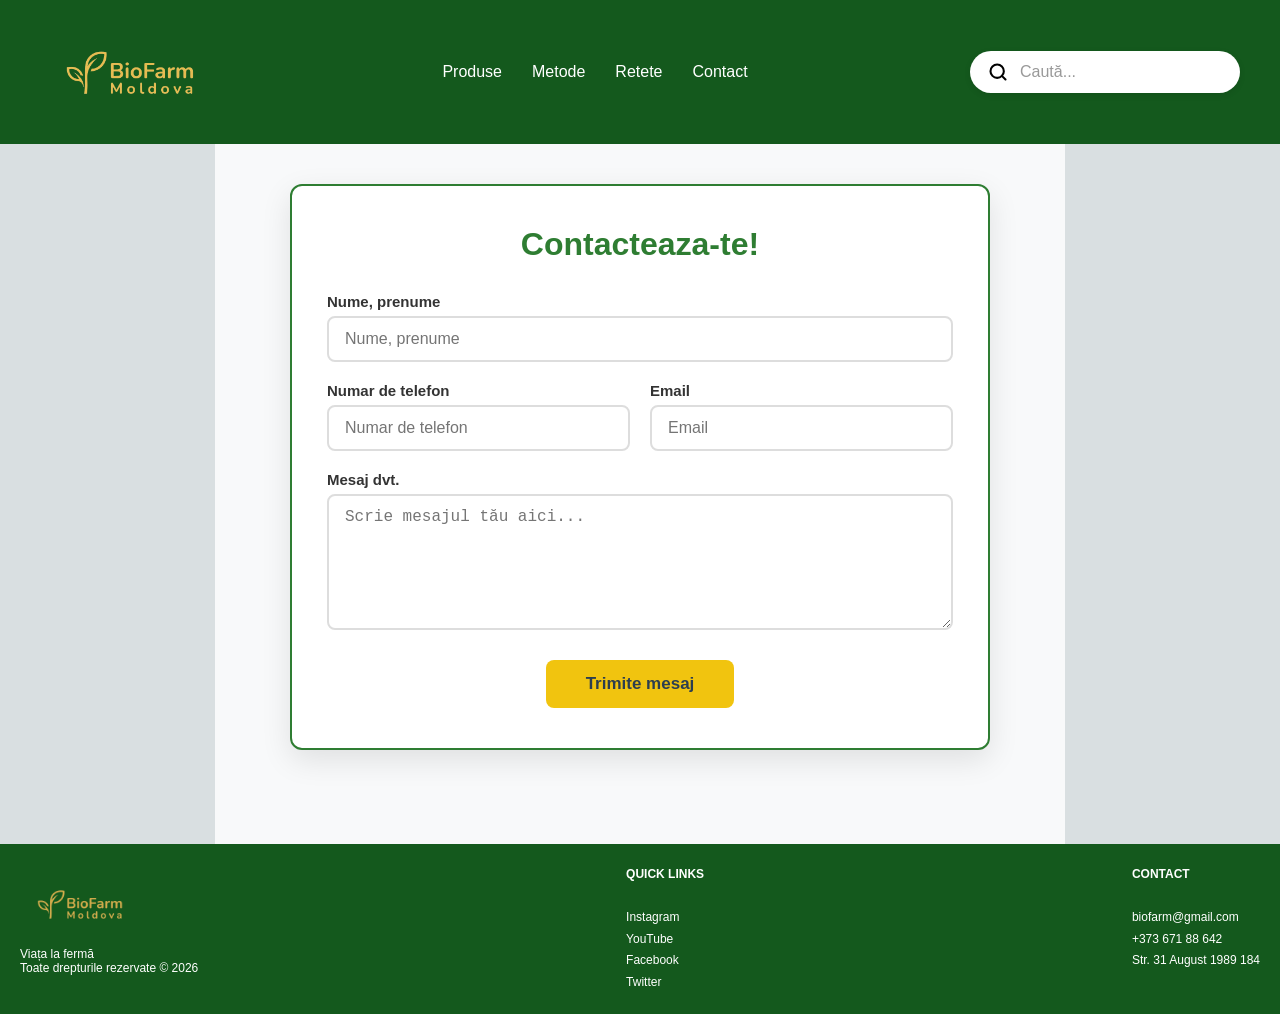
==== pages/contact.html @ 84e3a146 "Add files via upload" ====
<!DOCTYPE html>
<html lang="ro">
<head>
    <meta charset="UTF-8">
    <meta name="viewport" content="width=device-width, initial-scale=1.0">
    <link rel="stylesheet" href="../css/style.css">
    <title>Contact</title>
</head>
<body>
  <header class="header-general">
        <nav>
            <a href="../index.html" class="logo">
                <img src="../assets/logo.png" alt="BioFarm Moldova">
            </a>
            <div class="nav-menu">
                <a href="../pages/produse.html">Produse</a>
                <a href="../pages/metode.html">Metode</a>
                <a href="../pages/retete.html">Retete</a>
                <a href="../pages/contact.html">Contact</a>
            </div>
            <div class="search-container">
            <input type="text" class="search-input" placeholder="Caută...">
            <button type="submit" class="search-btn">
                <svg xmlns="http://www.w3.org/2000/svg" width="20" height="20" viewBox="0 0 24 24" fill="none" stroke="currentColor" stroke-width="2.5" stroke-linecap="round" stroke-linejoin="round">
                    <circle cx="11" cy="11" r="8"></circle>
                    <line x1="21" y1="21" x2="16.65" y2="16.65"></line>
                </svg>
            </button>
        </div>
        </nav>
    </header>

    <main class="contact-page">
        <div class="contact-container">
            
            <h1 class="contact-title">Contacteaza-te!</h1>
            
            <form class="contact-form">
                <div class="form-group">
                    <label>Nume, prenume</label>
                    <input type="text" placeholder="Nume, prenume">
                </div>

                <div class="form-row">
                    <div class="form-group">
                        <label>Numar de telefon</label>
                        <input type="tel" placeholder="Numar de telefon">
                    </div>
                    <div class="form-group">
                        <label>Email</label>
                        <input type="email" placeholder="Email">
                    </div>
                </div>

                <div class="form-group">
                    <label>Mesaj dvt.</label>
                    <textarea rows="6" placeholder="Scrie mesajul tău aici..."></textarea>
                </div>

                <button type="submit" class="btn-submit">Trimite mesaj</button>
            </form>
            
        </div>
    </main>

    <footer>
        <div class="footer-content">
            <div>
                <img src="../assets/logo.png" alt="BioFarm Moldova">
                <p>Viața la fermă</p>
                <p>Toate drepturile rezervate © 2026</p>
            </div>

            <div class="quick-links">
                <strong>QUICK LINKS</strong><br><br>
                <a href="#">Instagram</a><br>
                <a href="#">YouTube</a><br>
                <a href="#">Facebook</a><br>
                <a href="#">Twitter</a>
            </div>

            <div class="contact-info">
                <strong>CONTACT</strong><br><br>
                <a href="mailto:biofarm@gmail.com">biofarm@gmail.com</a><br>
                <a href="tel:+3736718842">+373 671 88 642</a><br>
                Str. 31 August 1989 184
            </div>
        </div>

        <div class="copyright">
            © 2026 BioFarm Moldova. Toate drepturile rezervate.
        </div>
    </footer>
</body>
</html>
---- css/style.css ----
*{
    margin:0;
    padding:0;
    box-sizing:border-box;
}

:root{
    --color-primary:#14591D;
    --color-secondary:#99AA38;
    --font-family:'Segoe UI',Arial,sans-serif;
}

body{
    font-family:var(--font-family);
    background:#d9dfe1;
}

.header-main{
    position:relative;
    height:100vh;
    min-height:650px;
    background:url('../assets/banner.jpg') center/cover no-repeat;
    color:#fff;
    display:flex;
    flex-direction:column;
}

.header-main::before{
    content:'';
    position:absolute;
    top:0;
    left:0;
    right:0;
    height:65%;
    background:linear-gradient(
        rgba(10,39,11,.65),
        rgba(10,39,11,.45) 40%,
        rgba(10,39,11,.15) 70%,
        transparent
    );
    pointer-events:none;
    z-index:1;
}

.header-main nav{
    padding:20px 5%;
    display:flex;
    justify-content:space-between;
    align-items:center;
    z-index:10;
}

.header-main nav>div{
    display:flex;
    gap:35px;
}

.header-main nav a{
    color:#fff;
    text-decoration:none;
    font-size:18px;
    font-weight:500;
    transition:.3s;
}

.header-main nav a:hover{
    color:#8bc34a;
}

.hero-content{
    flex:1;
    display:flex;
    align-items:center;
    padding:0 5%;
    z-index:2;
}

.hero-content h1{
    font-size:3.2rem;
    line-height:1.1;
    margin-bottom:25px;
    max-width:700px;
}

.hero-content p{
    font-size:1.35rem;
    line-height:1.5;
    max-width:650px;
}

.bottom-bar{
    background:#1a2f1a;
    padding:22px 5%;
    display:flex;
    justify-content:space-around;
    flex-wrap:wrap;
    gap:20px;
    text-align:center;
    color:#E9D560;
    font-weight:600;
    z-index:10;
}

.logo{
    display:flex;
    align-items:center;
    text-decoration:none;
    gap:10px;
}

.logo img{
    height:150px;
    width:auto;
    filter:brightness(1.1);
}

main{
    width:min(90%,850px);
    margin:0 auto;
}

section{
    padding:15px;
}

h2{
    color:var(--color-primary);
    font-size:24px;
    margin-bottom:15px;
}

.why-us{
    padding-left:0;
}

.why-us ol{
    padding-left:20px;
}

.why-us li{
    font-size:14px;
    line-height:1.5;
    margin-bottom:14px;
}

.categories ul{
    list-style:none;
}

.categories li{
    background:var(--color-secondary);
    color:#fff;
    display:flex;
    justify-content:space-between;
    align-items:center;
    font-size:18px;
    padding:12px;
    margin:10px 0;
    border-radius:4px;
}

.categories button{
    border:none;
    background:var(--color-primary);
    color:#fff;
    font-size:14px;
    padding:5px 15px;
    border-radius:4px;
    font-weight:600;
    cursor:pointer;
}


.recipes{
    min-height:180px;
    padding:20px;
    color:#fff;
    background:
    linear-gradient(rgba(0,0,0,.35),rgba(0,0,0,.35)),
    url("../assets/retetemain.jpg") center/cover;
}

.recipes h2{
    color:#8fae2e;
    font-size:26px;
}

.recipes p{
    font-size:14px;
    line-height:1.4;
    max-width:450px;
}

.btn-more{
    display:inline-block;
    background:rgba(0,0,0,.55);
    color:#fff;
    text-decoration:none;
    padding:10px 18px;
    margin-top:10px;
}

.methods-grid{
    display:flex;
    justify-content:space-between;
    gap:20px;
}

.method-card{
    width:31%;
    background:#c4d16d;
    border:1px solid #7d8f3a;
    border-radius:4px;
    text-align:center;
    padding:8px;
}

.method-card img{
    width:100%;
    height:120px;
    object-fit:cover;
    border-radius:4px;
}

.method-card h3{
    font-size:15px;
    margin-top:8px;
}

.method-card p{
    display:none;
}

footer{
    background:var(--color-primary);
    color:#fff;
    padding:20px;
}

.footer-content{
    display:flex;
    justify-content:space-between;
    align-items:flex-start;
    font-size:12px;
}

.footer-content img{
    width:120px;
}

footer a{
    color:#fff;
    text-decoration:none;
}

.quick-links,
.contact-info{
    line-height:1.8;
}

.copyright{
    display:none;
}
.header-general {
    background: #14591D;
    padding: 12px 40px;
}

.header-general nav {
    max-width: 1200px; 
    margin: 0 auto;
    display: flex;
    justify-content: space-between; 
    align-items: center;
}

.header-general .logo {
    display: flex;
    align-items: center;
}

.header-general .logo img {
    height: 120px; 
    width: auto;
    display: block;
}

.nav-menu {
    display: flex;
    gap: 30px;
}

.nav-menu a {
    color: white;
    text-decoration: none;
    font-size: 16px;
    font-weight: 500;
    transition: .2s;
}

.nav-menu a:hover {
    color: #E9D560;
}
.search-container {
    position: relative;
    max-width: 420px; 
}

.search-input {
    width: 100%;
    padding: 12px 20px 12px 50px;
    border: none;
    border-radius: 50px;
    font-size: 16px;
    background: white;
    color: #333;
    box-shadow: 0 2px 6px rgba(0, 0, 0, 0.1);
}

.search-input::placeholder {
    color: #999;
}

.search-btn {
    position: absolute;
    left: 18px;
    top: 50%;
    transform: translateY(-50%);
    background: none;
    border: none;
    cursor: pointer;
    color: #000000;
    padding: 0;
    display: flex;
    align-items: center;
    justify-content: center;
}
.recipes-page{
    width:min(95%,900px);
    margin:30px auto;
}


.recipes-title {
    display: none;
}

.recipes-section-title {
    color: var(--color-primary);
    font-size: 30px;
    margin: 25px 0;
}

.recipes-grid {
    list-style: none;
    display: grid;
    grid-template-columns: repeat(3, 1fr);
    gap: 20px;
    margin-bottom: 40px;
}

.recipe-card {
    background: var(--color-secondary);
    color: white;
    min-height: 180px;          
    border-radius: 8px;
    padding: 15px;
    box-shadow: 0 4px 12px rgba(0, 0, 0, 0.15);
    display: flex;
    flex-direction: column;
    align-items: center;         
    text-align: center;
}
.recipe-image-wrapper {
    width: 100%;
    flex: 1;                     
    display: flex;
    align-items: center;        
    justify-content: center;
    margin-bottom: 12px;
    overflow: hidden;
    border-radius: 6px;
}
.recipe-image-wrapper img {
    max-width: 100%;
    max-height: 100%;
    width: auto;
    height: auto;
    object-fit: contain;   
    border-radius: 6px;
}
.recipe-card a {
    color: white;
    text-decoration: none;
    font-size: 16px;
    font-weight: 600;
    margin-top: 8px;
}
.recipe-card h3,
.recipe-card p {
    margin: 0;
    font-weight: 600;
    font-size: 15px;
    line-height: 1.3;
}
.recipe-card:hover{
    transform:translateY(-3px);
    transition:.2s;
}
.contact-page {
    background: #f8f9fa;
    padding: 40px 20px;
    min-height: calc(100vh - 200px);
}

.contact-container {
    max-width: 700px;
    margin: 0 auto;
    background: white;
    border: 2px solid #2e7d32;
    border-radius: 12px;
    padding: 40px 35px;
    box-shadow: 0 10px 30px rgba(0, 0, 0, 0.1);
}
.contact-title {
    color: #2e7d32;
    font-size: 32px;
    font-weight: 700;
    margin-bottom: 30px;
    text-align: center;
}
.contact-form {
    display: flex;
    flex-direction: column;
    gap: 20px;
}

.form-group {
    display: flex;
    flex-direction: column;
}

.form-group label {
    font-weight: 600;
    color: #333;
    margin-bottom: 6px;
    font-size: 15px;
}

.form-group input,
.form-group textarea {
    padding: 12px 16px;
    border: 2px solid #ddd;
    border-radius: 8px;
    font-size: 16px;
    transition: all 0.3s;
}

.form-group input:focus,
.form-group textarea:focus {
    outline: none;
    border-color: #2e7d32;
    box-shadow: 0 0 0 3px rgba(46, 125, 50, 0.1);
}

.form-row {
    display: grid;
    grid-template-columns: 1fr 1fr;
    gap: 20px;
}
.btn-submit {
    background: #f1c40f;
    color: #2c3e50;
    padding: 14px 40px;
    border: none;
    border-radius: 8px;
    font-size: 17px;
    font-weight: 700;
    cursor: pointer;
    margin-top: 10px;
    transition: all 0.3s;
    align-self: center;
}

.btn-submit:hover {
    background: #f39c12;
    transform: translateY(-2px);
}
.products-page{
    width:min(95%,850px);
    margin:30px auto;
}

.page-title{
    display:none;
}

.product-category{
    margin-bottom:45px;
}

.category-title{
    font-size:38px;
    color:#1b1b1b;
    margin-bottom:20px;
    position:relative;
}

.category-title::after{
    content:"➜";
    float:right;
    color:#0d2f18;
    font-size:42px;
    font-weight:bold;
}

.product-list{
    list-style:none;
    display:grid;
    grid-template-columns:repeat(3,1fr);
    gap:25px;
}

.product-item{
    height:220px;
    border-radius:4px;
    overflow:hidden;
    box-shadow:0 4px 10px rgba(0,0,0,.25);
    position:relative;
    background:#fff;
    color:rgb(0, 0, 0);
    display:flex;
    align-items:flex-end;
    padding:10px;
    font-size:18px;
}
.product-item a {
    position: absolute;
    inset: 0;
    z-index: 2;
    display: flex;
    align-items: flex-end;
    padding: 10px;
    color: white;
    text-decoration: none;
    font-size: 18px;
    font-weight: 500;
}
.product-item:nth-child(1){
    background:url("../assets/mere.jpg") center/cover;
}

.product-item:nth-child(2){
    background:url("../assets/struguri.jpg") center/cover;
}

.product-item:nth-child(3){
    background:url("../assets/para.jpg") center/cover;
}

.product-category:nth-of-type(2) .product-item:nth-child(1){
    background:url("../assets/tomate.jpg") center/cover;
}

.product-category:nth-of-type(2) .product-item:nth-child(2){
    background:url("../assets/castraveti.jpg") center/cover;
}

.product-category:nth-of-type(2) .product-item:nth-child(3){
    background:url("../assets/morcov.png") center/cover;
}

.product-category:nth-of-type(3) .product-item:nth-child(1){
    background:url("../assets/vita.jpg") center/cover;
}

.product-category:nth-of-type(3) .product-item:nth-child(2){
    background:url("../assets/oua.jpeg") center/cover;
}

.product-category:nth-of-type(3) .product-item:nth-child(3){
    background:url("../assets/lapte.jpg") center/cover;
}

.product-item::before{
    content:"";
    position:absolute;
    inset:0;
    background:linear-gradient(
        transparent 55%,
        rgba(0,0,0,.45)
    );
}

.product-item{
    position:relative;
}

.product-item{
    z-index:1;
}

.product-item{
    font-weight:500;
}
.methods-page{
    width:min(95%,850px);
    margin:30px auto;
}

.methods-page .page-title{
    display:none;
}

.method-banner{
    height:180px;
    border-radius:6px;
    margin-bottom:25px;
    overflow:hidden;
    position:relative;
    display:flex;
    flex-direction:column;
    justify-content:flex-start;
    align-items:center;
    text-align:center;
    padding-top:18px;
    color:white;
    box-shadow:0 4px 10px rgba(0,0,0,.25);
}

.method-banner::before{
    content:"";
    position:absolute;
    inset:0;
    background:rgba(0,0,0,.25);
}

.method-banner h2,
.method-banner p{
    position:relative;
    z-index:2;
}

.method-banner h2{
    font-size:32px;
    margin-bottom:10px;
    color:white;
}

.method-banner p{
    font-size:16px;
    max-width:80%;
}

.soil-method{
    background:url("../assets/pamant.jpg") center/cover;
}

.animal-method{
    background:url("../assets/animale.jpeg") center/cover;
}

.fruit-method{
    background:url("../assets/fructe-legume.jpg") center/cover;
}
.product-page{
    width:min(95%,850px);
    margin:30px auto;
}

.product-container{
    display:flex;
    gap:50px;
    align-items:flex-start;
    margin-bottom:50px;
}

.product-image{
    width:320px;
    height:320px;
    border-radius:4px;
    box-shadow:0 4px 10px rgba(0,0,0,.25);
}
.product-image img {
    width: 100%;
    height: 100%;
    object-fit: cover;
    border-radius: 4px;
    display: block;
}

.product-info h1 {
    font-size: 38px;
    margin-bottom: 12px;
    color: #1b1b1b;
}

.product-info p {
    font-size: 18px;
    color: #444;
    margin-bottom: 30px;
    line-height: 1.6;
}

.product-meta {
    display: flex;
    flex-direction: column;
    gap: 10px;
}

.product-meta span {
    font-size: 20px;
    font-weight: 500;
    color: #14591D;
}

.other-product a {
    position: absolute;
    inset: 0;
    z-index: 2;
    display: flex;
    align-items: flex-end;
    padding: 10px;
    color: white;
    text-decoration: none;
    font-size: 16px;
    font-weight: 500;
}
.product-info{
    flex:1;
}

.product-title{
    font-size:42px;
    margin-bottom:15px;
    color:#222;
}

.product-name{
    font-size:28px;
    color:#14591D;
    margin-bottom:15px;
}

.product-description{
    font-size:18px;
    margin-bottom:35px;
}

.quantity-box{
    margin-bottom:35px;
}

.quantity-box span{
    display:block;
    margin-bottom:10px;
    font-size:18px;
}

.quantity-controls{
    display:flex;
    width:150px;
    overflow:hidden;
    border-radius:4px;
}

.quantity-controls button,
.quantity-controls span{
    flex:1;
    border:none;
    background:#d9c247;
    color:white;
    height:40px;
    display:flex;
    align-items:center;
    justify-content:center;
}

.quantity-controls button{
    cursor:pointer;
    font-size:20px;
}

.add-cart-btn{
    background:#d9c247;
    color:white;
    border:none;
    padding:15px 30px;
    border-radius:4px;
    cursor:pointer;
    font-size:16px;
}

.other-products h2{
    color:#222;
    font-size:30px;
    margin-bottom:20px;
}

.other-products-grid{
    list-style:none;
    display:grid;
    grid-template-columns:repeat(3,1fr);
    gap:25px;
}

.other-product{
    height:170px;
    border-radius:4px;
    overflow:hidden;
    position:relative;
    box-shadow:0 4px 10px rgba(0,0,0,.25);
    display:flex;
    align-items:flex-end;
    padding:10px;
    color:white;
}

.apple-product{
    background:url("../assets/mere.jpg") center/cover;
}

.grape-product{
    background:url("../assets/struguri.jpg") center/cover;
}

.cherry-product{
    background:url("../assets/caise.jpg") center/cover;
}

.other-product::before{
    content:"";
    position:absolute;
    inset:0;
    background:linear-gradient(
        transparent 60%,
        rgba(0,0,0,.45)
    );
}

.other-product span{
    position:relative;
    z-index:2;
}

@media(max-width:768px){

    .product-container{
        flex-direction:column;
        align-items:center;
    }

    .product-image{
        width:100%;
        max-width:320px;
    }

    .other-products-grid{
        grid-template-columns:1fr;
    }
}
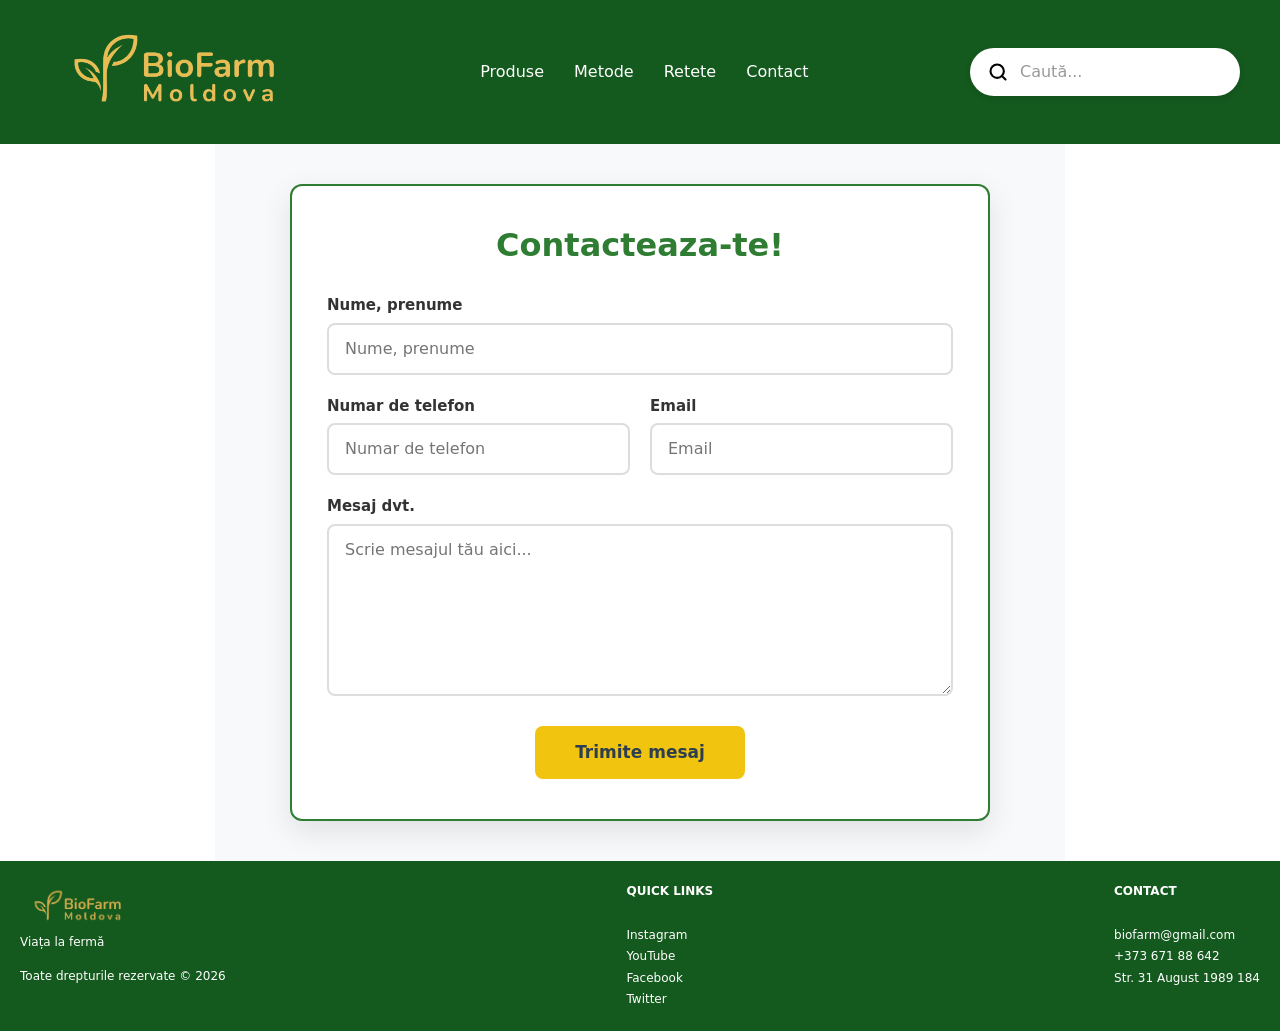
==== commit 05be5522: "Add files via upload" ====
--- a/pages/contact.html
+++ b/pages/contact.html
@@ -4,21 +4,31 @@
     <meta charset="UTF-8">
     <meta name="viewport" content="width=device-width, initial-scale=1.0">
     <link rel="stylesheet" href="../css/style.css">
+    <link rel="stylesheet" href="https://cdn.jsdelivr.net/npm/bootstrap@5.3.3/dist/css/bootstrap.min.css">
     <title>Contact</title>
+    <link rel="icon" href="../assets/logoo2.png">
 </head>
 <body>
   <header class="header-general">
-        <nav>
-            <a href="../index.html" class="logo">
-                <img src="../assets/logo.png" alt="BioFarm Moldova">
-            </a>
-            <div class="nav-menu">
-                <a href="../pages/produse.html">Produse</a>
-                <a href="../pages/metode.html">Metode</a>
-                <a href="../pages/retete.html">Retete</a>
-                <a href="../pages/contact.html">Contact</a>
-            </div>
-            <div class="search-container">
+    <nav>
+        <a href="../index.html" class="logo">
+            <img src="../assets/logo.png" alt="BioFarm Moldova">
+        </a>
+
+        <button class="burger-btn d-md-none" type="button" data-bs-toggle="collapse" data-bs-target="#mobileMenu">
+            <span></span>
+            <span></span>
+            <span></span>
+        </button>
+
+        <div class="nav-menu d-none d-md-flex">
+            <a href="../pages/produse.html">Produse</a>
+            <a href="../pages/metode.html">Metode</a>
+            <a href="../pages/retete.html">Retete</a>
+            <a href="../pages/contact.html">Contact</a>
+        </div>
+
+        <div class="search-container d-none d-md-block">
             <input type="text" class="search-input" placeholder="Caută...">
             <button type="submit" class="search-btn">
                 <svg xmlns="http://www.w3.org/2000/svg" width="20" height="20" viewBox="0 0 24 24" fill="none" stroke="currentColor" stroke-width="2.5" stroke-linecap="round" stroke-linejoin="round">
@@ -27,38 +37,47 @@
                 </svg>
             </button>
         </div>
-        </nav>
-    </header>
+    </nav>
+
+    <div class="collapse" id="mobileMenu">
+        <div class="mobile-menu-links">
+            <a href="../pages/produse.html">Produse</a>
+            <a href="../pages/metode.html">Metode</a>
+            <a href="../pages/retete.html">Retete</a>
+            <a href="../pages/contact.html">Contact</a>
+        </div>
+    </div>
+</header>
 
     <main class="contact-page">
         <div class="contact-container">
             
             <h1 class="contact-title">Contacteaza-te!</h1>
             
-            <form class="contact-form">
-                <div class="form-group">
-                    <label>Nume, prenume</label>
-                    <input type="text" placeholder="Nume, prenume">
-                </div>
+           <form class="contact-form">
+    <div class="form-group">
+        <label>Nume, prenume</label>
+        <input type="text" name="name" placeholder="Nume, prenume">
+    </div>
 
-                <div class="form-row">
-                    <div class="form-group">
-                        <label>Numar de telefon</label>
-                        <input type="tel" placeholder="Numar de telefon">
-                    </div>
-                    <div class="form-group">
-                        <label>Email</label>
-                        <input type="email" placeholder="Email">
-                    </div>
-                </div>
+    <div class="form-row">
+        <div class="form-group">
+            <label>Numar de telefon</label>
+            <input type="tel" name="phone" placeholder="Numar de telefon">
+        </div>
+        <div class="form-group">
+            <label>Email</label>
+            <input type="email" name="email" placeholder="Email">
+        </div>
+    </div>
 
-                <div class="form-group">
-                    <label>Mesaj dvt.</label>
-                    <textarea rows="6" placeholder="Scrie mesajul tău aici..."></textarea>
-                </div>
+    <div class="form-group">
+        <label>Mesaj dvt.</label>
+        <textarea name="message" rows="6" placeholder="Scrie mesajul tău aici..."></textarea>
+    </div>
 
-                <button type="submit" class="btn-submit">Trimite mesaj</button>
-            </form>
+    <button type="submit" class="btn-submit">Trimite mesaj</button>
+</form>
             
         </div>
     </main>
@@ -91,5 +110,41 @@
             © 2026 BioFarm Moldova. Toate drepturile rezervate.
         </div>
     </footer>
+    <script>
+  const SHEET_URL = "https://script.google.com/macros/s/AKfycbxHCeELa_UYiWWb-QbZp7co43CYcMD803UoCK8t7-LNnSFt3JuwGQiBQ_C1TLluZbHgOg/exec";
+
+  document.querySelector(".contact-form").addEventListener("submit", async function (e) {
+    e.preventDefault();
+
+    const btn = document.querySelector(".btn-submit");
+    btn.textContent = "Se trimite...";
+    btn.disabled = true;
+
+    const data = {
+      name:    this.elements["name"].value,
+      phone:   this.elements["phone"].value,
+      email:   this.elements["email"].value,
+      message: this.elements["message"].value,
+    };
+
+    try {
+      await fetch(SHEET_URL, {
+        method: "POST",
+        mode: "no-cors",
+        headers: { "Content-Type": "application/json" },
+        body: JSON.stringify(data),
+      });
+
+      btn.textContent = "Trimis ✓";
+      btn.style.background = "#4caf50";
+      this.reset();
+    } catch (err) {
+      btn.textContent = "Eroare. Încearcă din nou.";
+      btn.style.background = "#e53935";
+      btn.disabled = false;
+    }
+  });
+</script>
+<script src="https://cdn.jsdelivr.net/npm/bootstrap@5.3.3/dist/js/bootstrap.bundle.min.js"></script>
 </body>
 </html>
--- a/css/style.css
+++ b/css/style.css
@@ -33,7 +33,7 @@
     right:0;
     height:65%;
     background:linear-gradient(
-        rgba(10,39,11,.65),
+        rgba(10,39,11,.65) 0%,
         rgba(10,39,11,.45) 40%,
         rgba(10,39,11,.15) 70%,
         transparent
@@ -73,6 +73,7 @@
     align-items:center;
     padding:0 5%;
     z-index:2;
+    text-shadow: none 0 2px 4px rgba(0,0,0,.5);
 }
 
 .hero-content h1{
@@ -169,7 +170,11 @@
     font-weight:600;
     cursor:pointer;
 }
-
+.categories a{
+    color:#fff;
+    text-decoration:none;
+
+}
 
 .recipes{
     min-height:180px;
@@ -205,7 +210,16 @@
     justify-content:space-between;
     gap:20px;
 }
-
+a.method-banner {
+    display: flex;
+    text-decoration: none;
+    cursor: pointer;
+    transition: opacity .2s;
+}
+
+a.method-banner:hover {
+    opacity: 0.9;
+}
 .method-card{
     width:31%;
     background:#c4d16d;
@@ -213,6 +227,7 @@
     border-radius:4px;
     text-align:center;
     padding:8px;
+    text-decoration:none;
 }
 
 .method-card img{
@@ -221,10 +236,11 @@
     object-fit:cover;
     border-radius:4px;
 }
-
 .method-card h3{
     font-size:15px;
     margin-top:8px;
+    color:#ffffff;
+    text-decoration:none;
 }
 
 .method-card p{
@@ -301,6 +317,44 @@
 .nav-menu a:hover {
     color: #E9D560;
 }
+.mobile-menu-links {
+    display: flex;
+    flex-direction: column;
+    padding: 15px 5%;
+    gap: 15px;
+    z-index: 100;
+    position: relative;
+}
+
+.mobile-menu-links a {
+    color: #fff;
+    text-decoration: none;
+    font-size: 18px;
+    font-weight: 500;
+}
+
+.mobile-menu-links a:hover {
+    color: #8bc34a;
+}
+.burger-btn {
+    display: flex;
+    flex-direction: column;
+    gap: 5px;
+    background: none;
+    border: none;
+    cursor: pointer;
+    z-index: 10;
+    padding: 5px;
+}
+
+.burger-btn span {
+    display: block;
+    width: 25px;
+    height: 3px;
+    background: #fff;
+    border-radius: 2px;
+}
+
 .search-container {
     position: relative;
     max-width: 420px; 
@@ -505,13 +559,14 @@
     margin-bottom:20px;
     position:relative;
 }
-
-.category-title::after{
-    content:"➜";
-    float:right;
-    color:#0d2f18;
-    font-size:42px;
-    font-weight:bold;
+.category-title a {
+    color: inherit;
+    text-decoration: none;
+    display: block;
+}
+
+.category-title a:hover {
+    color: var(--color-primary);
 }
 
 .product-list{
@@ -843,19 +898,194 @@
     z-index:2;
 }
 
-@media(max-width:768px){
-
-    .product-container{
-        flex-direction:column;
-        align-items:center;
-    }
-
-    .product-image{
-        width:100%;
-        max-width:320px;
-    }
-
-    .other-products-grid{
-        grid-template-columns:1fr;
+@media (max-width: 900px) {
+
+    .hero-content h1 {
+        font-size: 2.4rem;
+    }
+
+    .hero-content p {
+        font-size: 1.1rem;
+    }
+
+    .methods-grid {
+        flex-direction: column;
+    }
+
+    .method-card {
+        width: 100%;
+    }
+
+    .recipes-grid {
+        grid-template-columns: repeat(2, 1fr);
+    }
+
+    .product-list {
+        grid-template-columns: repeat(2, 1fr);
+    }
+
+    .other-products-grid {
+        grid-template-columns: repeat(2, 1fr);
+    }
+
+    .footer-content {
+        flex-direction: column;
+        gap: 20px;
+        align-items: center;
+        text-align: center;
+    }
+}
+
+@media (max-width: 600px) {
+
+    .header-main nav {
+        flex-direction: row;
+        justify-content: space-between;
+        align-items: center;
+        padding: 15px 5%;
+    }
+
+    .header-main nav > div {
+        display: none;
+    }
+
+    .logo img {
+        height: 60px;
+    }
+
+    .burger-btn {
+        display: flex;
+    }
+
+    .logo img {
+        height: 80px;
+    }
+
+
+    .hero-content {
+        align-items: flex-start;
+        padding: 20px 5%;
+    }
+
+    .hero-content h1 {
+        font-size: 1.8rem;
+    }
+
+    .hero-content p {
+        font-size: 1rem;
+    }
+
+    .bottom-bar {
+        flex-direction: column;
+        align-items: center;
+        gap: 10px;
+    }
+
+    .header-general {
+        padding: 10px 15px;
+    }
+
+    .header-general nav {
+        flex-direction: column;
+        gap: 12px;
+    }
+
+    .header-general .logo img {
+        height: 70px;
+    }
+
+    .nav-menu {
+        gap: 15px;
+        flex-wrap: wrap;
+        justify-content: center;
+    }
+
+    .search-container {
+        width: 100%;
+    }
+
+    .product-list {
+        grid-template-columns: 1fr;
+    }
+
+    .category-title {
+        font-size: 26px;
+    }
+
+    .category-title::after {
+        font-size: 28px;
+    }
+
+    .product-item {
+        height: 180px;
+    }
+
+    .product-container {
+        flex-direction: column;
+        align-items: center;
+    }
+
+    .product-image {
+        width: 100%;
+        height: 260px;
+    }
+
+    .product-info h1 {
+        font-size: 28px;
+    }
+
+    .product-info p {
+        font-size: 16px;
+    }
+
+    .product-meta span {
+        font-size: 17px;
+    }
+
+    .other-products-grid {
+        grid-template-columns: 1fr;
+    }
+
+    .recipes-grid {
+        grid-template-columns: 1fr;
+    }
+
+    .contact-container {
+        padding: 25px 15px;
+    }
+
+    .form-row {
+        grid-template-columns: 1fr;
+    }
+
+    .contact-title {
+        font-size: 24px;
+    }
+
+    .method-banner {
+        height: 140px;
+    }
+
+    .method-banner h2 {
+        font-size: 22px;
+    }
+
+    .method-banner p {
+        font-size: 14px;
+    }
+
+    .footer-content {
+        flex-direction: column;
+        gap: 20px;
+        align-items: center;
+        text-align: center;
+    }
+
+    .copyright {
+        display: block;
+        text-align: center;
+        margin-top: 15px;
+        font-size: 12px;
+        color: #ccc;
     }
 }
